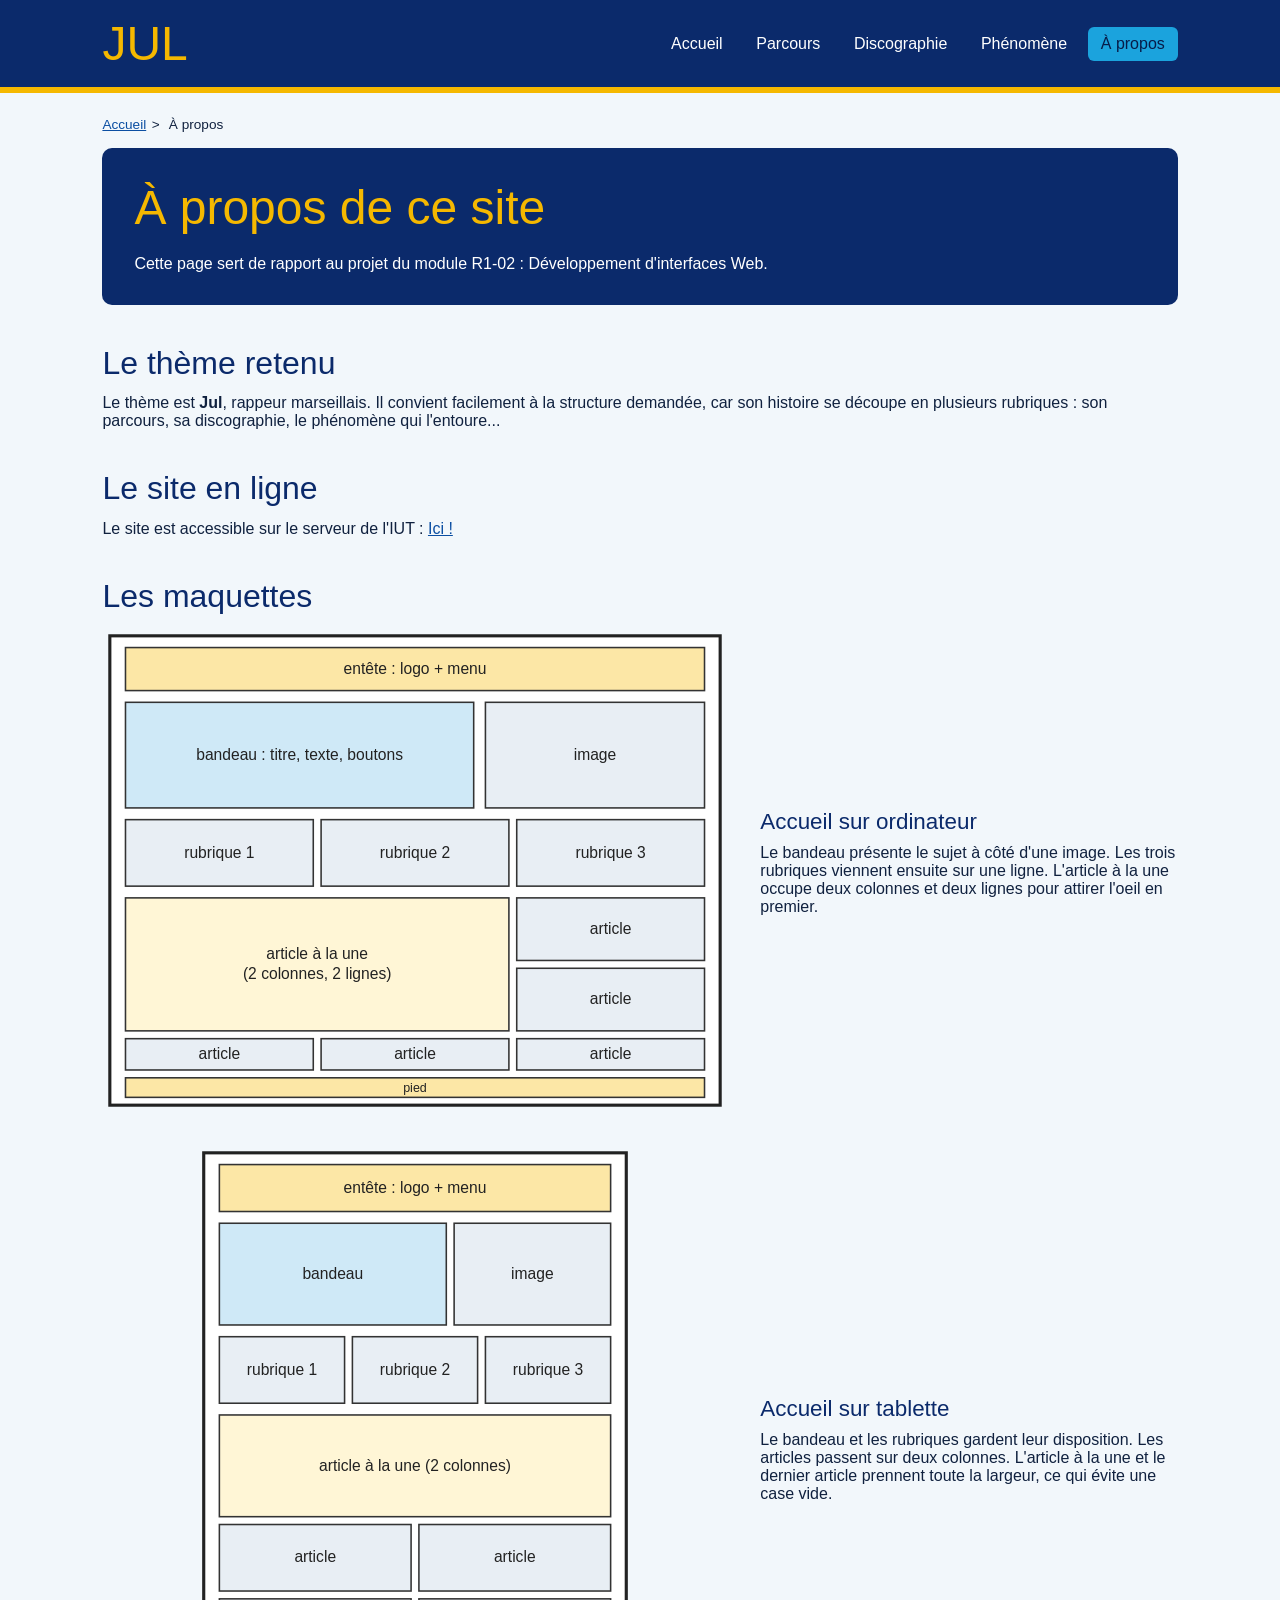
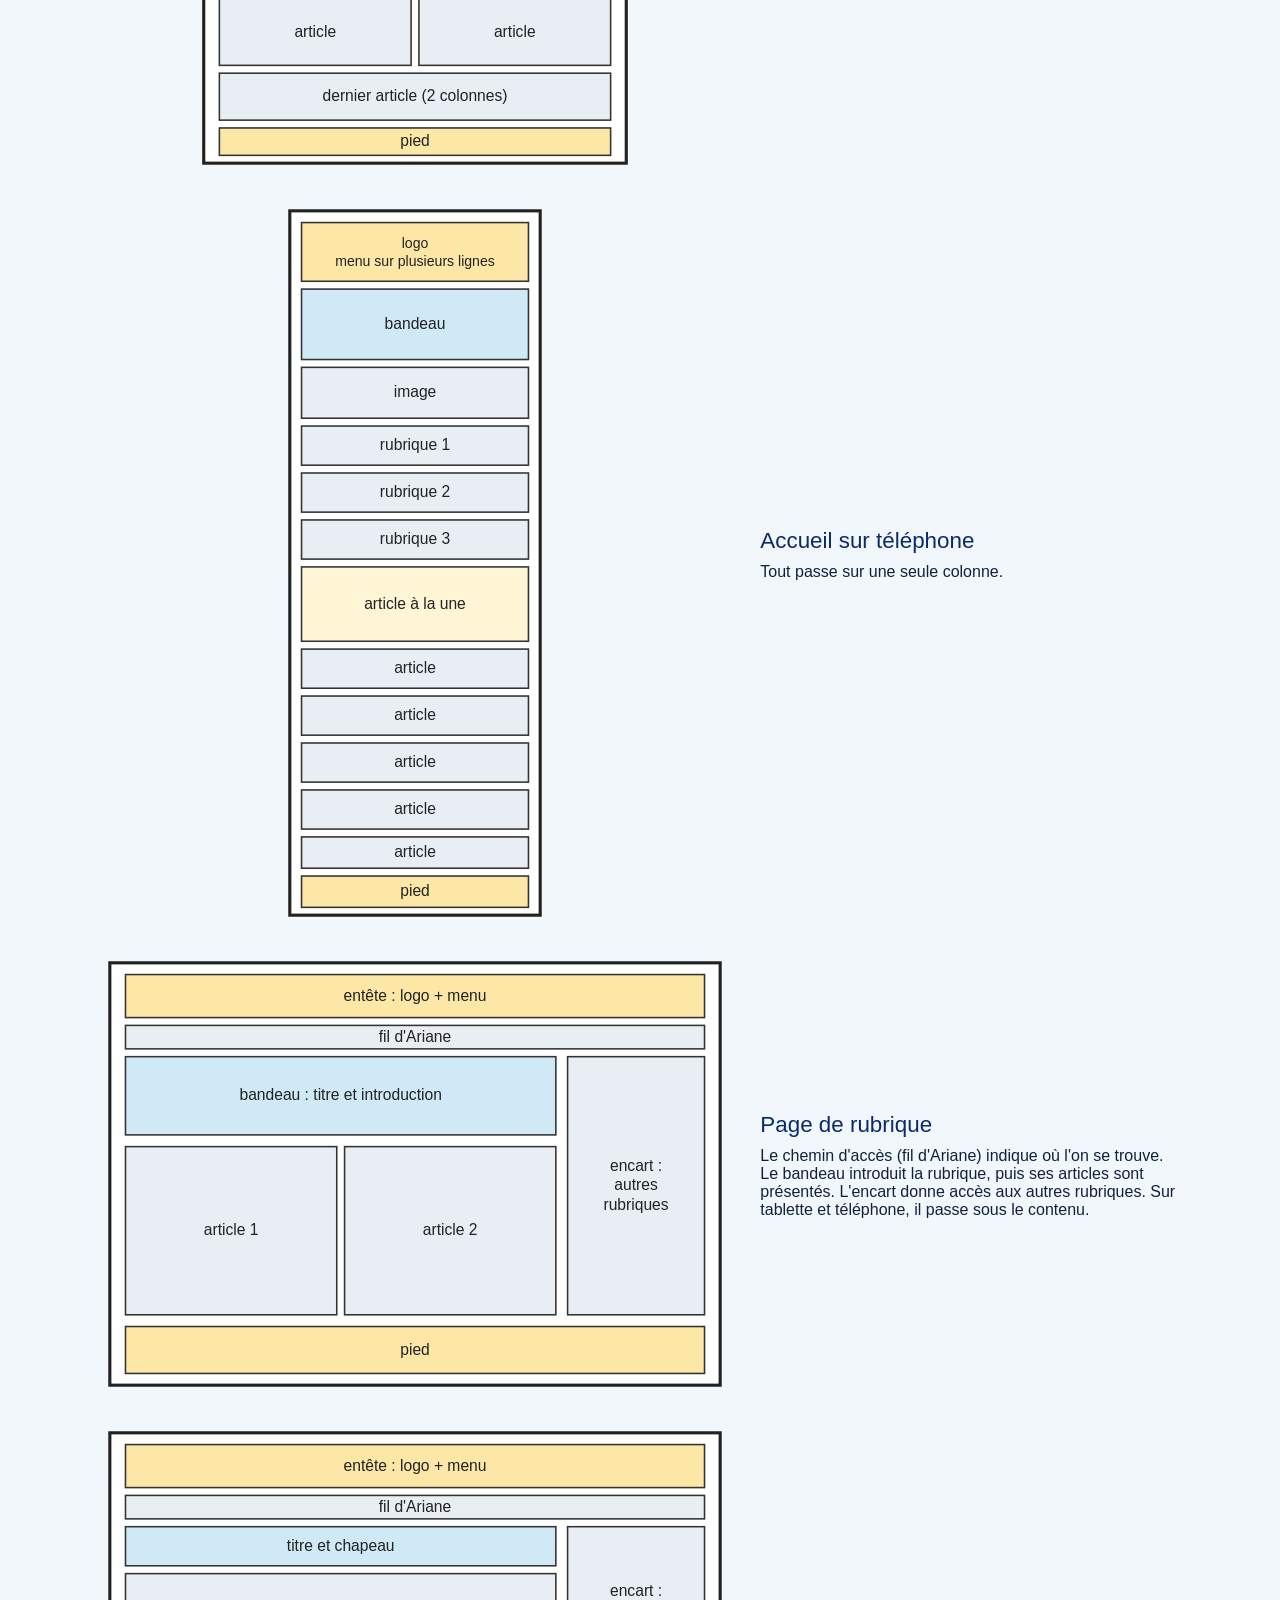
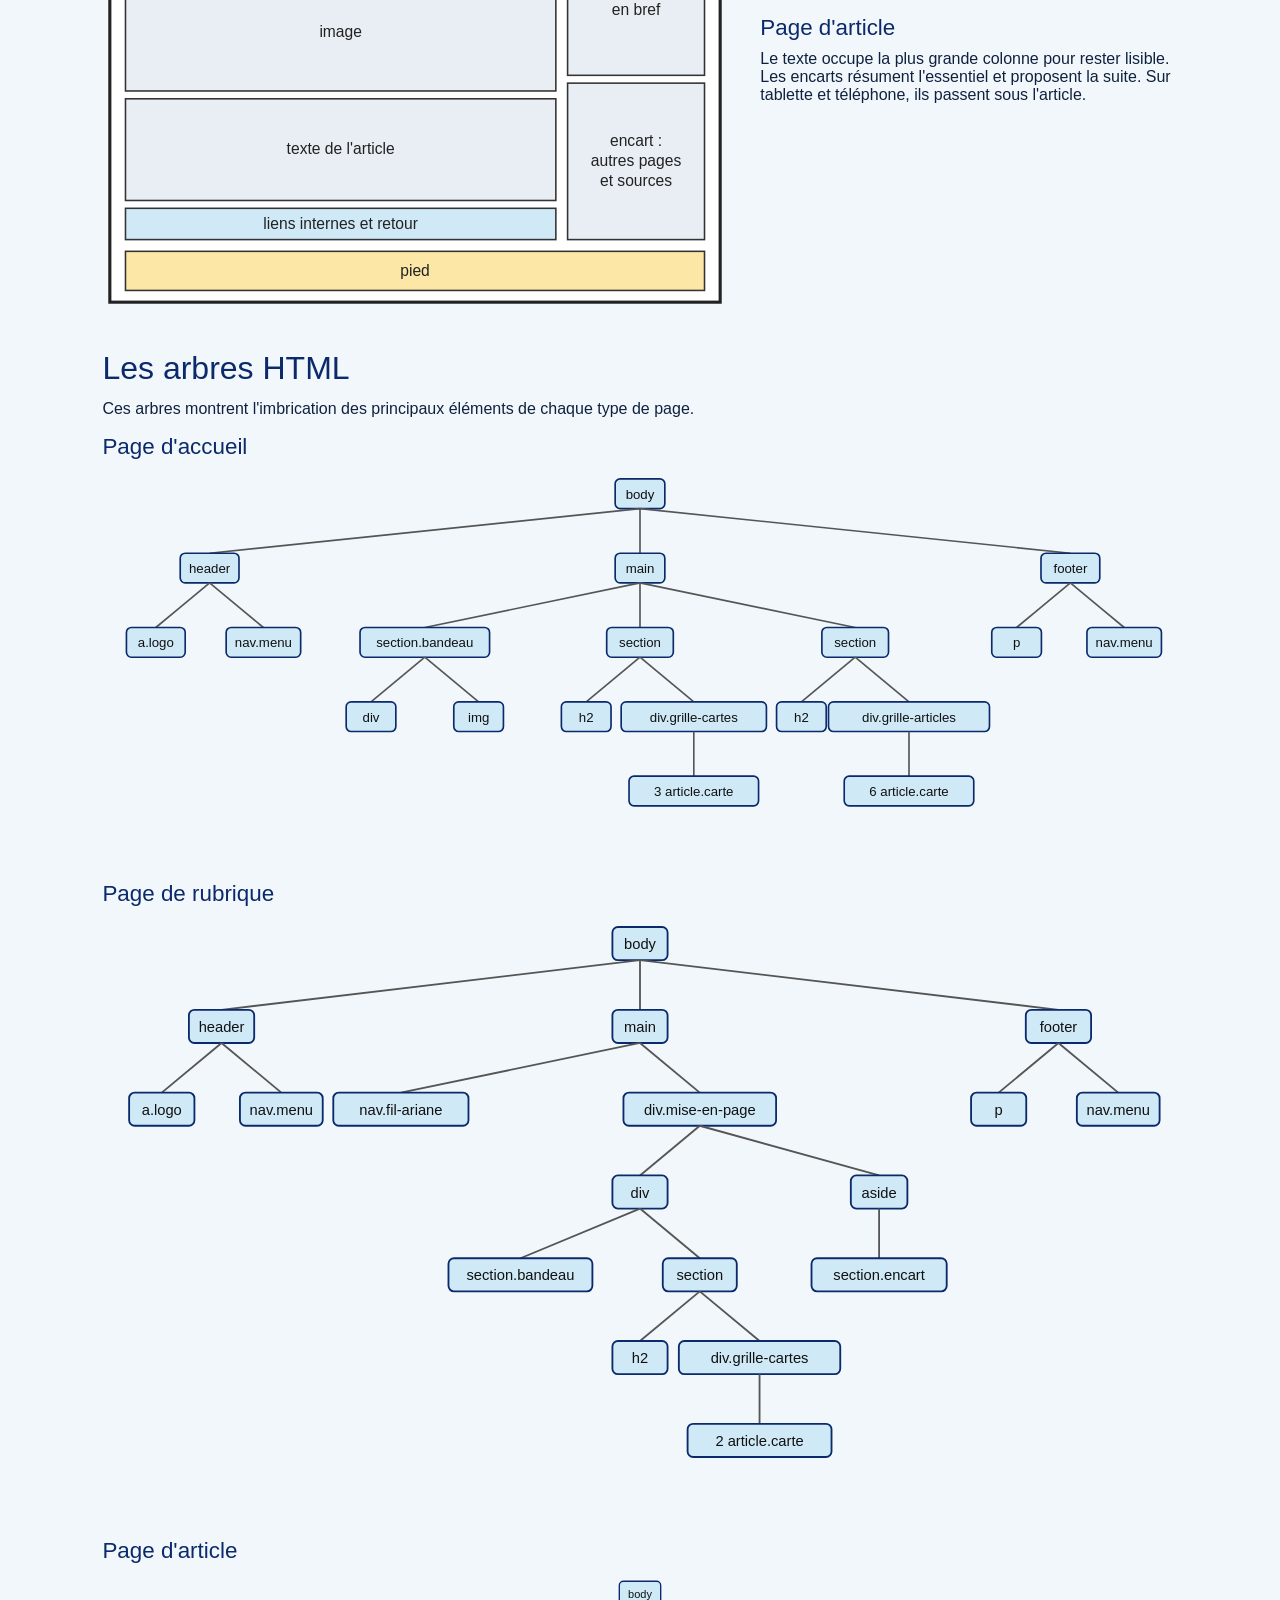
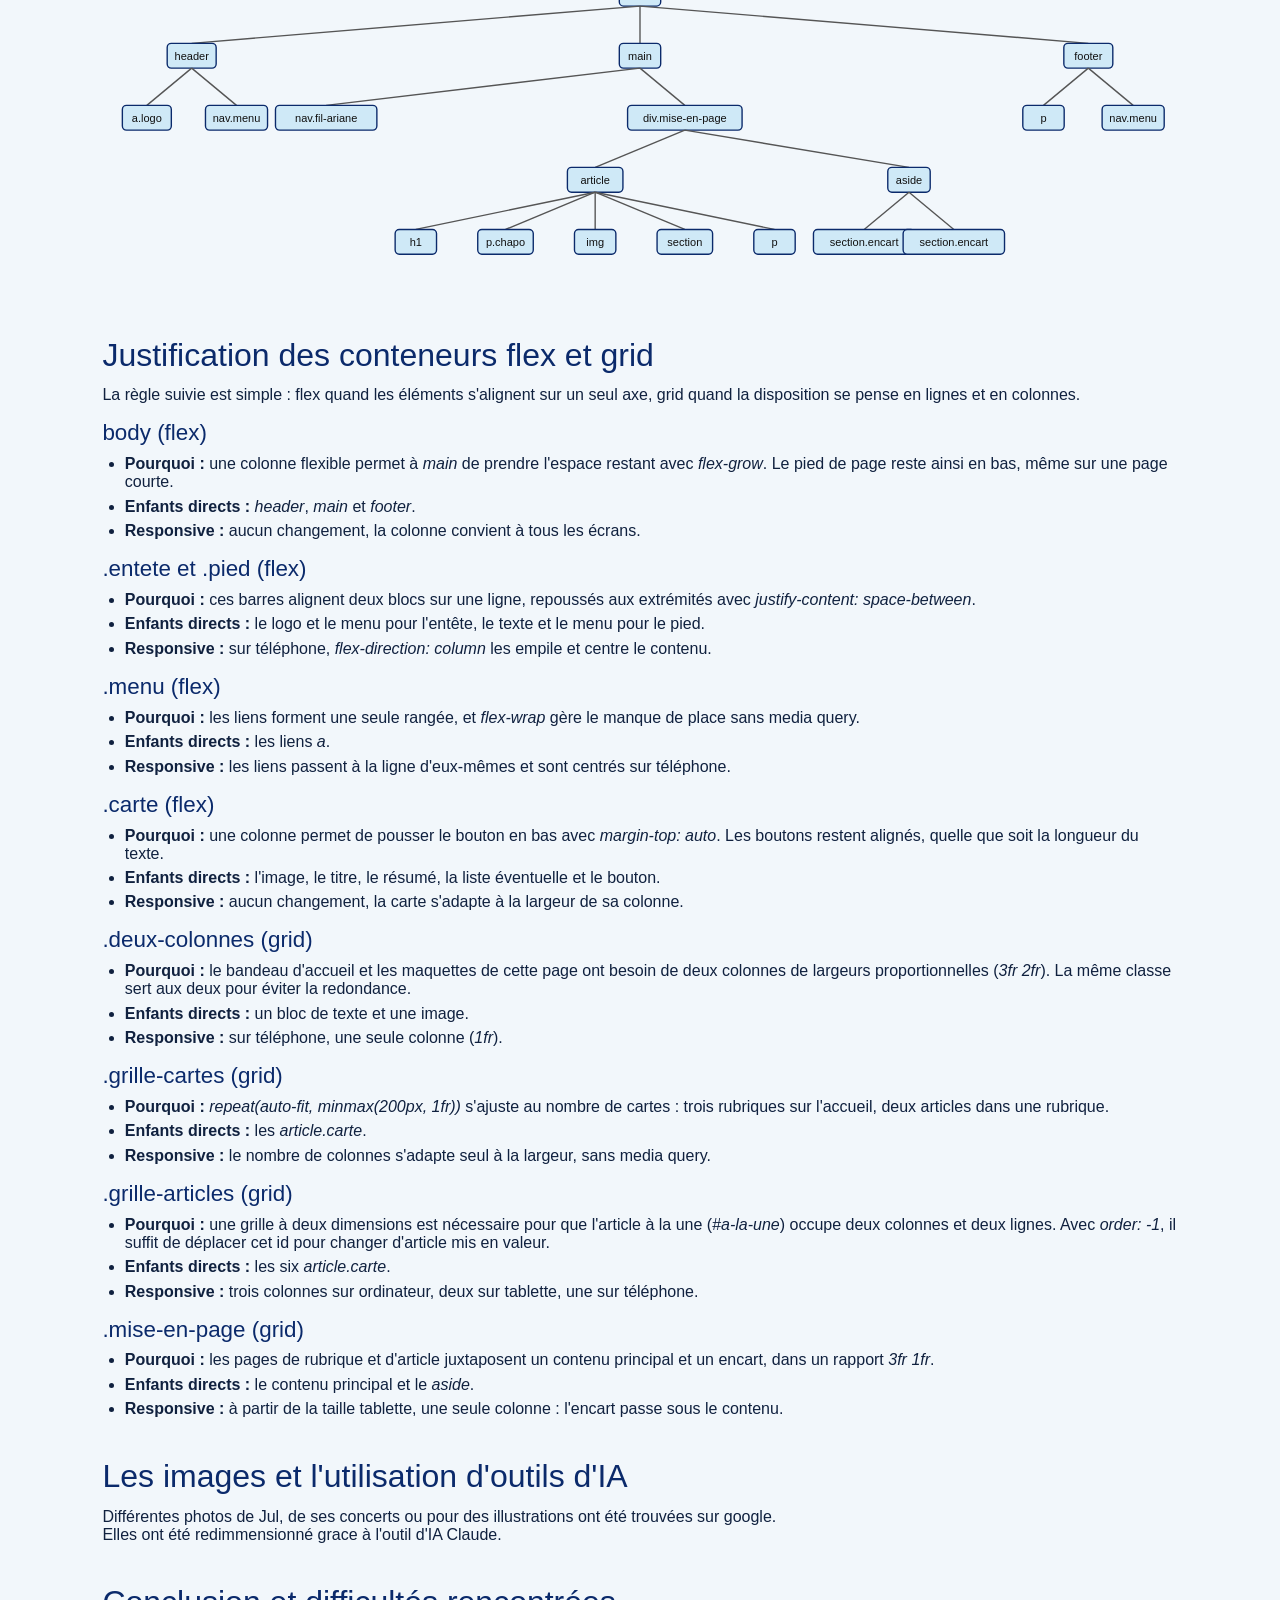
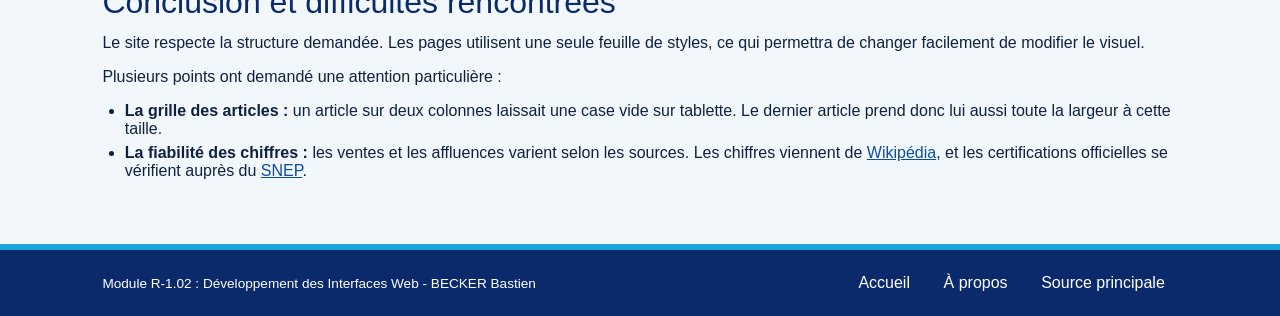
==== html/a-propos.html @ 67fab8d9 "Version finale" ====
<!doctype html>
<html lang="fr">

<head>
   <meta charset="utf-8">
   <meta name="viewport" content="width=device-width, initial-scale=1">
   <title>À propos du site - Jul</title>
   <link rel="stylesheet" href="../css/style.css">
</head>

<body>
   <header class="entete">
      <a class="logo" href="../index.html">JUL</a>
      <nav class="menu">
         <a href="../index.html">Accueil</a>
         <a href="parcours.html">Parcours</a>
         <a href="discographie.html">Discographie</a>
         <a href="phenomene.html">Phénomène</a>
         <a class="actif" href="a-propos.html">À propos</a>
      </nav>
   </header>
   <main>
      <nav class="fil-ariane">
         <a href="../index.html">Accueil</a>
         <span>À propos</span>
      </nav>
      <section class="bandeau">
         <h1>À propos de ce site</h1>
         <p>Cette page sert de rapport au projet du module R1-02 : Développement d'interfaces Web.</p>
      </section>
      <section>
         <h2>Le thème retenu</h2>
         <p>Le thème est <strong>Jul</strong>, rappeur marseillais. Il convient facilement à la structure demandée, car son histoire se découpe en plusieurs rubriques : son parcours, sa discographie, le phénomène qui l'entoure...</p>
      </section>
      <section>
         <h2>Le site en ligne</h2>
         <p>Le site est accessible sur le serveur de l'IUT : <a href="https://webetu.iutnc.univ-lorraine.fr/~e45345u/">Ici !</a>
         </p>
      </section>
      <section>
         <h2>Les maquettes</h2>
         <div class="deux-colonnes">
            <img src="../images/maquette/maquette-accueil-ordinateur.svg" alt="Maquette accueil ordinateur">
            <div>
               <h3>Accueil sur ordinateur</h3>
               <p>Le bandeau présente le sujet à côté d'une image. Les trois rubriques viennent ensuite sur une ligne. L'article à la une occupe deux colonnes et deux lignes pour attirer l'oeil en premier.</p>
            </div>
         </div>
         <div class="deux-colonnes">
            <img src="../images/maquette/maquette-accueil-tablette.svg" alt="Maquette accueil tablette">
            <div>
               <h3>Accueil sur tablette</h3>
               <p>Le bandeau et les rubriques gardent leur disposition. Les articles passent sur deux colonnes. L'article à la une et le dernier article prennent toute la largeur, ce qui évite une case vide.</p>
            </div>
         </div>
         <div class="deux-colonnes">
            <img src="../images/maquette/maquette-accueil-telephone.svg" alt="Maquette accueil téléphone">
            <div>
               <h3>Accueil sur téléphone</h3>
               <p>Tout passe sur une seule colonne. </p>
            </div>
         </div>
         <div class="deux-colonnes">
            <img src="../images/maquette/maquette-rubrique.svg" alt="Maquette page ordinateur">
            <div>
               <h3>Page de rubrique</h3>
               <p>Le chemin d'accès (fil d'Ariane) indique où l'on se trouve. Le bandeau introduit la rubrique, puis ses articles sont présentés. L'encart donne accès aux autres rubriques. Sur tablette et téléphone, il passe sous le contenu.</p>
            </div>
         </div>
         <div class="deux-colonnes">
            <img src="../images/maquette/maquette-article.svg" alt="Maquette article ordinateur">
            <div>
               <h3>Page d'article</h3>
               <p>Le texte occupe la plus grande colonne pour rester lisible. Les encarts résument l'essentiel et proposent la suite. Sur tablette et téléphone, ils passent sous l'article.</p>
            </div>
         </div>
      </section>
      <section>
         <h2>Les arbres HTML</h2>
         <p>Ces arbres montrent l'imbrication des principaux éléments de chaque type de page.</p>
         <h3>Page d'accueil</h3>
         <img class="illustration" src="../images/arbre/arbre-accueil.svg" alt="Arbre accueil">
         <h3>Page de rubrique</h3>
         <img class="illustration" src="../images/arbre/arbre-rubrique.svg" alt="Arbre rubrique">
         <h3>Page d'article</h3>
         <img class="illustration" src="../images/arbre/arbre-article.svg" alt="Arbre article">
      </section>
      <section>
         <h2>Justification des conteneurs flex et grid</h2>
         <p>La règle suivie est simple : flex quand les éléments s'alignent sur un seul axe, grid quand la disposition se pense en lignes et en colonnes.</p>
         <h3>body (flex)</h3>
         <ul>
            <li><strong>Pourquoi :</strong> une colonne flexible permet à <i>main</i> de prendre l'espace restant avec <i>flex-grow</i>. Le pied de page reste ainsi en bas, même sur une page courte.</li>
            <li><strong>Enfants directs :</strong> <i>header</i>, <i>main</i> et <i>footer</i>.</li>
            <li><strong>Responsive :</strong> aucun changement, la colonne convient à tous les écrans.</li>
         </ul>
         <h3>.entete et .pied (flex)</h3>
         <ul>
            <li><strong>Pourquoi :</strong> ces barres alignent deux blocs sur une ligne, repoussés aux extrémités avec <i>justify-content: space-between</i>.</li>
            <li><strong>Enfants directs :</strong> le logo et le menu pour l'entête, le texte et le menu pour le pied.
            </li>
            <li><strong>Responsive :</strong> sur téléphone, <i>flex-direction: column</i> les empile et centre le contenu.</li>
         </ul>
         <h3>.menu (flex)</h3>
         <ul>
            <li><strong>Pourquoi :</strong> les liens forment une seule rangée, et <i>flex-wrap</i> gère le manque de place sans media query.</li>
            <li><strong>Enfants directs :</strong> les liens <i>a</i>.</li>
            <li><strong>Responsive :</strong> les liens passent à la ligne d'eux-mêmes et sont centrés sur téléphone.
            </li>
         </ul>
         <h3>.carte (flex)</h3>
         <ul>
            <li><strong>Pourquoi :</strong> une colonne permet de pousser le bouton en bas avec <i>margin-top: auto</i>. Les boutons restent alignés, quelle que soit la longueur du texte.</li>
            <li><strong>Enfants directs :</strong> l'image, le titre, le résumé, la liste éventuelle et le bouton.</li>
            <li><strong>Responsive :</strong> aucun changement, la carte s'adapte à la largeur de sa colonne.</li>
         </ul>
         <h3>.deux-colonnes (grid)</h3>
         <ul>
            <li><strong>Pourquoi :</strong> le bandeau d'accueil et les maquettes de cette page ont besoin de deux colonnes de largeurs proportionnelles (<i>3fr 2fr</i>). La même classe sert aux deux pour éviter la redondance.</li>
            <li><strong>Enfants directs :</strong> un bloc de texte et une image.</li>
            <li><strong>Responsive :</strong> sur téléphone, une seule colonne (<i>1fr</i>).</li>
         </ul>
         <h3>.grille-cartes (grid)</h3>
         <ul>
            <li><strong>Pourquoi :</strong> <i>repeat(auto-fit, minmax(200px, 1fr))</i> s'ajuste au nombre de cartes : trois rubriques sur l'accueil, deux articles dans une rubrique.</li>
            <li><strong>Enfants directs :</strong> les <i>article.carte</i>.</li>
            <li><strong>Responsive :</strong> le nombre de colonnes s'adapte seul à la largeur, sans media query.</li>
         </ul>
         <h3>.grille-articles (grid)</h3>
         <ul>
            <li><strong>Pourquoi :</strong> une grille à deux dimensions est nécessaire pour que l'article à la une (<i>#a-la-une</i>) occupe deux colonnes et deux lignes. Avec <i>order: -1</i>, il suffit de déplacer cet id pour changer d'article mis en valeur.</li>
            <li><strong>Enfants directs :</strong> les six <i>article.carte</i>.</li>
            <li><strong>Responsive :</strong> trois colonnes sur ordinateur, deux sur tablette, une sur téléphone.</li>
         </ul>
         <h3>.mise-en-page (grid)</h3>
         <ul>
            <li><strong>Pourquoi :</strong> les pages de rubrique et d'article juxtaposent un contenu principal et un encart, dans un rapport <i>3fr 1fr</i>.</li>
            <li><strong>Enfants directs :</strong> le contenu principal et le <i>aside</i>.</li>
            <li><strong>Responsive :</strong> à partir de la taille tablette, une seule colonne : l'encart passe sous le contenu.</li>
         </ul>
      </section>
      <section>
         <h2>Les images et l'utilisation d'outils d'IA</h2>
         <p>Différentes photos de Jul, de ses concerts ou pour des illustrations ont été trouvées sur google.<br>
            Elles ont été redimmensionné grace à l'outil d'IA Claude.</p>
      </section>
      <section>
         <h2>Conclusion et difficultés rencontrées</h2>
         <p>Le site respecte la structure demandée. Les pages utilisent une seule feuille de styles, ce qui permettra de changer facilement de modifier le visuel.</p>
         <p>Plusieurs points ont demandé une attention particulière :</p>
         <ul>
            <li><strong>La grille des articles :</strong> un article sur deux colonnes laissait une case vide sur tablette. Le dernier article prend donc lui aussi toute la largeur à cette taille.</li>
            <li><strong>La fiabilité des chiffres :</strong> les ventes et les affluences varient selon les sources. Les chiffres viennent de <a href="https://fr.wikipedia.org/wiki/Jul_(rappeur)">Wikipédia</a>, et les certifications officielles se vérifient auprès du <a href="https://snepmusique.com/">SNEP</a>.</li>
         </ul>
      </section>
   </main>
   <footer class="pied">
      <p>Module R-1.02 : Développement des Interfaces Web - BECKER Bastien</p>
      <nav class="menu">
         <a href="../index.html">Accueil</a>
         <a href="a-propos.html">À propos</a>
         <a href="https://fr.wikipedia.org/wiki/Jul_(rappeur)">Source principale</a>
      </nav>
   </footer>
</body>

</html>
---- css/style.css ----
* {
   box-sizing: border-box;
}

body {
   display: flex;
   flex-direction: column;
   min-height: 100vh;
   margin: 0;
   background-color: #f2f7fb;
   color: #10213f;
   font-family: Verdana, Arial, sans-serif;
}

h1, h2, h3, .logo {
   font-family: Impact, "Arial Black", "Trebuchet MS", sans-serif;
   font-weight: normal;
}

h1, h2, h3 {
   margin: 0 0 0.4em 0;
   color: #0b2a6b;
}

h1 {
   font-size: 3em;
}

h2 {
   font-size: 2em;
}

h3 {
   font-size: 1.4em;
}

p, ul, ol, blockquote {
   margin: 0 0 1em 0;
}

ul, ol {
   padding-left: 1.4em;
}

li {
   margin-bottom: 0.4em;
}

img {
   display: block;
   width: 100%;
   height: auto;
}

a {
   color: #0b4ea2;
}

a:visited {
   color: #5b2a86;
}

a:hover {
   background-color: #f5b800;
   color: #071c49;
}

main {
   flex-grow: 1;
   padding: 1.5em 8%;
}

section {
   margin-bottom: 2.5em;
}

blockquote {
   padding: 0.8em 1em;
   border-left: 6px solid #f5b800;
   background-color: #ffffff;
   font-style: italic;
}

.entete, .pied {
   display: flex;
   flex-wrap: wrap;
   justify-content: space-between;
   align-items: center;
   gap: 1em;
   padding: 1em 8%;
   background-color: #0b2a6b;
   color: #ffffff;
}

.entete {
   border-bottom: 6px solid #f5b800;
}

.pied {
   border-top: 6px solid #1ba3dd;
}

.pied p {
   margin: 0;
   font-size: 0.85em;
}

.logo {
   color: #f5b800;
   font-size: 3em;
   text-decoration: none;
}

.logo:visited {
   color: #f5b800;
}

.logo:hover {
   background-color: #0b2a6b;
   color: #ffffff;
}

.menu {
   display: flex;
   flex-wrap: wrap;
   gap: 0.5em;
}

.menu a {
   padding: 0.5em 0.8em;
   border-radius: 6px;
   color: #ffffff;
   text-decoration: none;
}

.menu a:hover {
   background-color: #f5b800;
   color: #071c49;
}

.menu a.actif {
   background-color: #1ba3dd;
   color: #071c49;
}

.fil-ariane {
   margin-bottom: 1.2em;
   font-size: 0.85em;
}

.fil-ariane a::after {
   content: ">";
   display: inline-block;
   margin: 0 0.4em;
   color: #10213f;
}

.bandeau {
   padding: 2em;
   border-radius: 10px;
   background-color: #0b2a6b;
   color: #ffffff;
}

.bandeau h1 {
   color: #f5b800;
}

.bandeau p:last-child {
   margin-bottom: 0;
}

.bouton {
   display: inline-block;
   padding: 0.6em 1em;
   border-radius: 6px;
   background-color: #f5b800;
   color: #071c49;
   font-weight: bold;
   text-decoration: none;
}

.bouton:visited {
   color: #071c49;
}

.bouton:hover {
   background-color: #1ba3dd;
}

.carte {
   display: flex;
   flex-direction: column;
   padding: 1em;
   border: 3px solid #0b2a6b;
   border-radius: 10px;
   background-color: #ffffff;
}

.carte:hover {
   border-color: #1ba3dd;
}

.carte img {
   margin-bottom: 0.8em;
   border-radius: 6px;
}

.carte .bouton {
   margin-top: auto;
   align-self: flex-start;
}

.chapo {
   font-size: 1.15em;
   font-weight: bold;
}

.chapo::first-letter {
   color: #1ba3dd;
   font-family: Impact, "Arial Black", sans-serif;
   font-size: 2em;
   font-weight: normal;
}

.illustration {
   margin-bottom: 1.5em;
   border-radius: 10px;
}

.encart {
   margin-bottom: 1.5em;
   padding: 1em;
   border-top: 6px solid #1ba3dd;
   background-color: #ffffff;
}

.encart h2 {
   font-size: 1.4em;
}

.encart ul {
   margin-bottom: 0;
}

.deux-colonnes {
   display: grid;
   grid-template-columns: 3fr 2fr;
   align-items: center;
   gap: 2em;
   margin-bottom: 2em;
}

.grille-cartes {
   display: grid;
   grid-template-columns: repeat(auto-fit, minmax(200px, 1fr));
   gap: 1.2em;
}

.grille-articles {
   display: grid;
   grid-template-columns: repeat(3, 1fr);
   gap: 1.2em;
}

.mise-en-page {
   display: grid;
   grid-template-columns: 3fr 1fr;
   gap: 2em;
}

#a-la-une {
   grid-column: span 2;
   grid-row: span 2;
   order: -1;
   border-color: #f5b800;
   background-color: #fff6d6;
}

#a-la-une::before {
   content: "À la une";
   align-self: flex-start;
   margin-bottom: 0.6em;
   padding: 0.2em 0.6em;
   border-radius: 6px;
   background-color: #0b2a6b;
   color: #f5b800;
   font-weight: bold;
}

#a-la-une h3 {
   font-size: 2.4em;
}

#a-la-une p {
   font-size: 1.25em;
}

@media screen and (min-width: 1400px) {
   main, .entete, .pied {
      padding-left: 15%;
      padding-right: 15%;
   }
}

@media screen and (max-width: 1024px) {
   .mise-en-page {
      grid-template-columns: 1fr;
   }

   main, .entete, .pied {
      padding-left: 5%;
      padding-right: 5%;
   }
}

@media screen and (min-width: 641px) and (max-width: 1024px) {
   .grille-articles {
      grid-template-columns: repeat(2, 1fr);
   }

   #a-la-une {
      grid-row: span 1;
   }

   .grille-articles .carte:last-child {
      grid-column: span 2;
   }
}

@media screen and (max-width: 640px) {
   body {
      font-size: 1.05em;
   }

   h1 {
      font-size: 2.2em;
   }

   .entete, .pied {
      flex-direction: column;
      text-align: center;
   }

   .menu {
      justify-content: center;
   }

   .menu a, .bouton {
      padding: 0.8em 1em;
   }

   .bandeau {
      padding: 1.2em;
   }

   .deux-colonnes, .grille-articles {
      grid-template-columns: 1fr;
   }

   #a-la-une {
      grid-column: span 1;
      grid-row: span 1;
   }
}
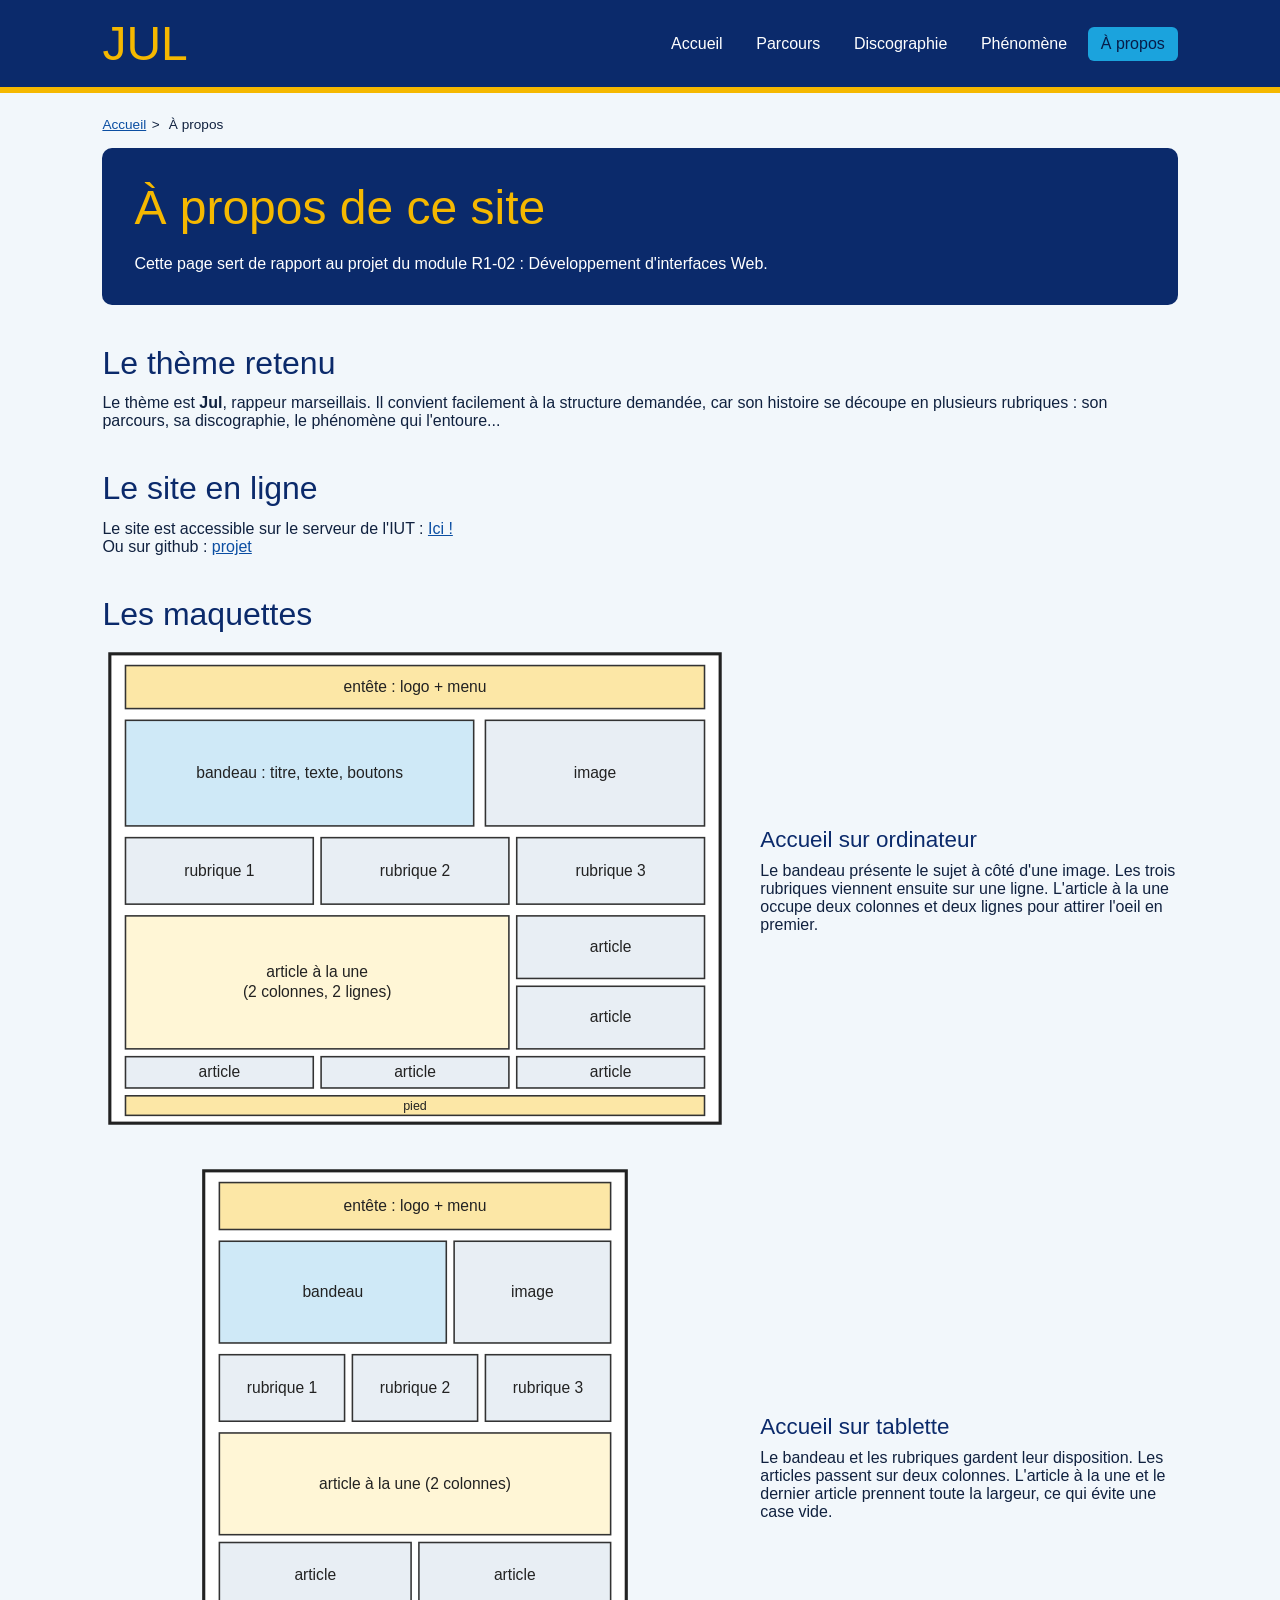
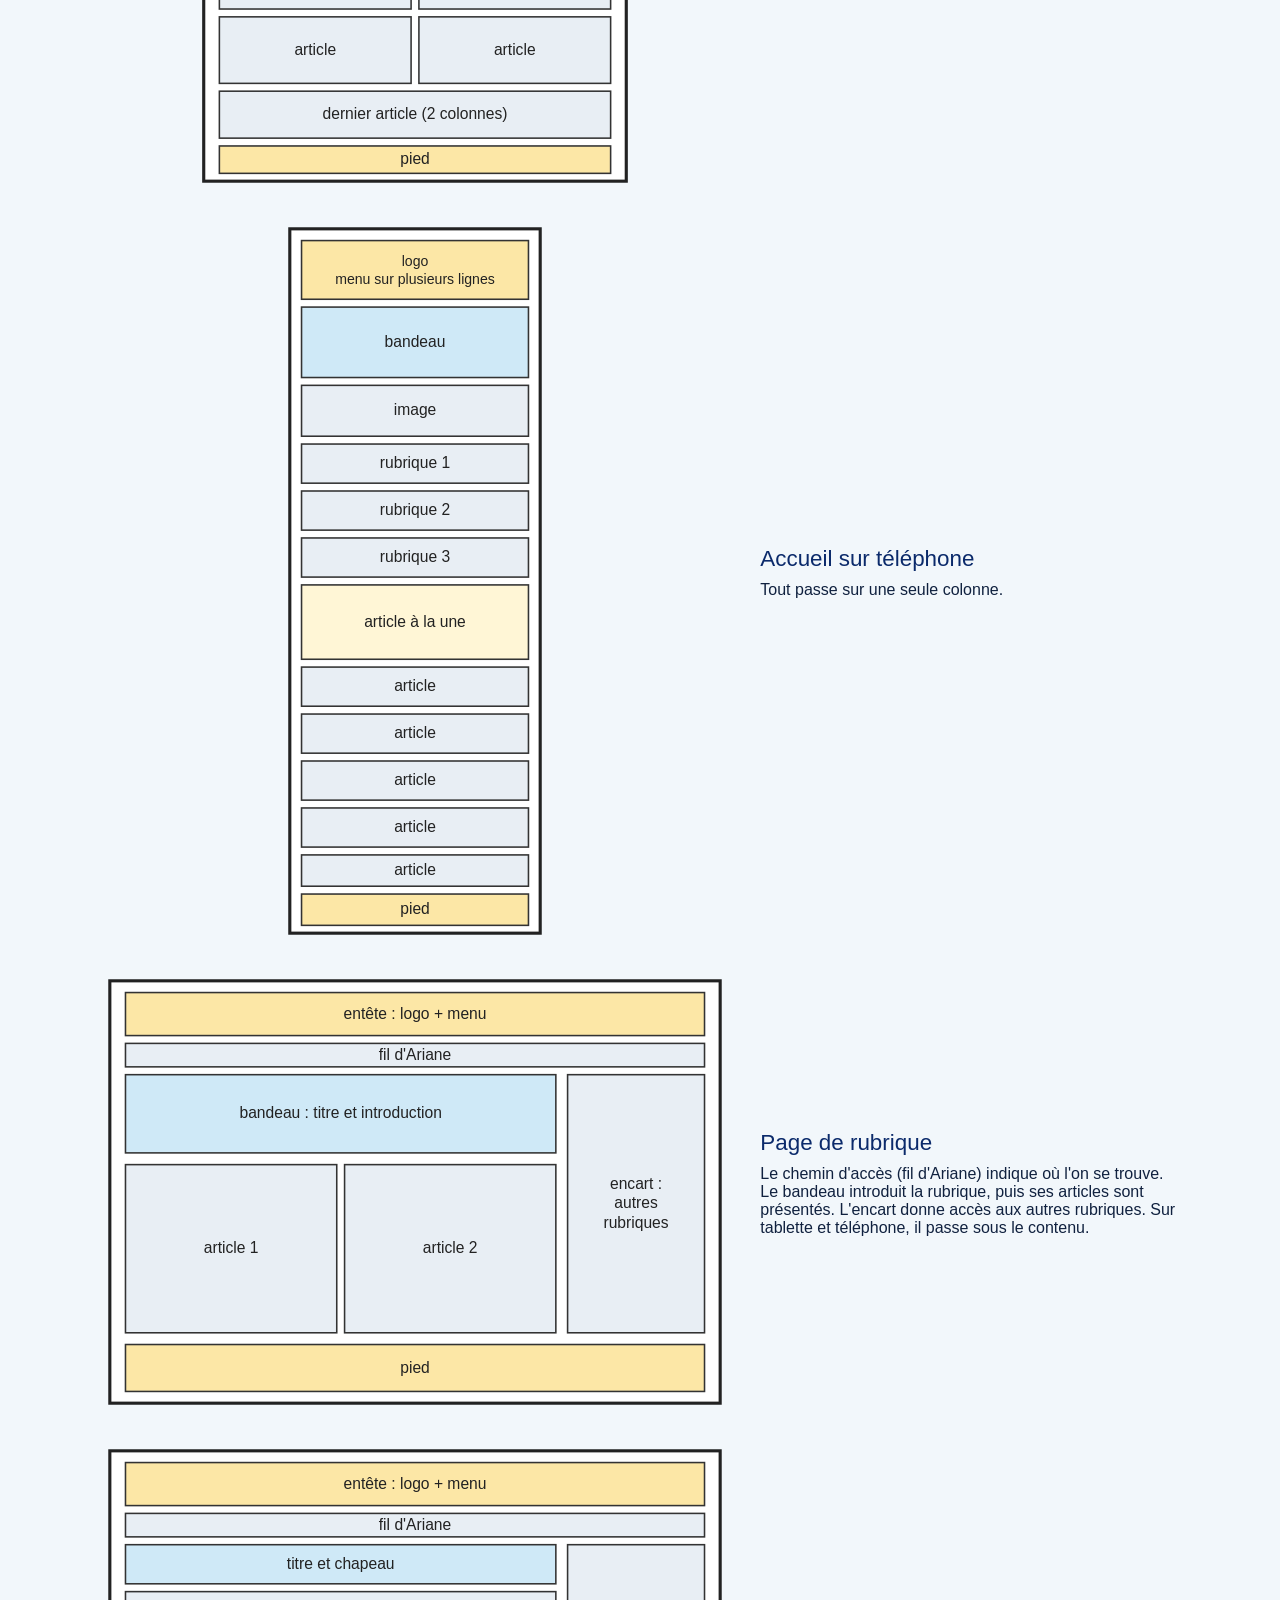
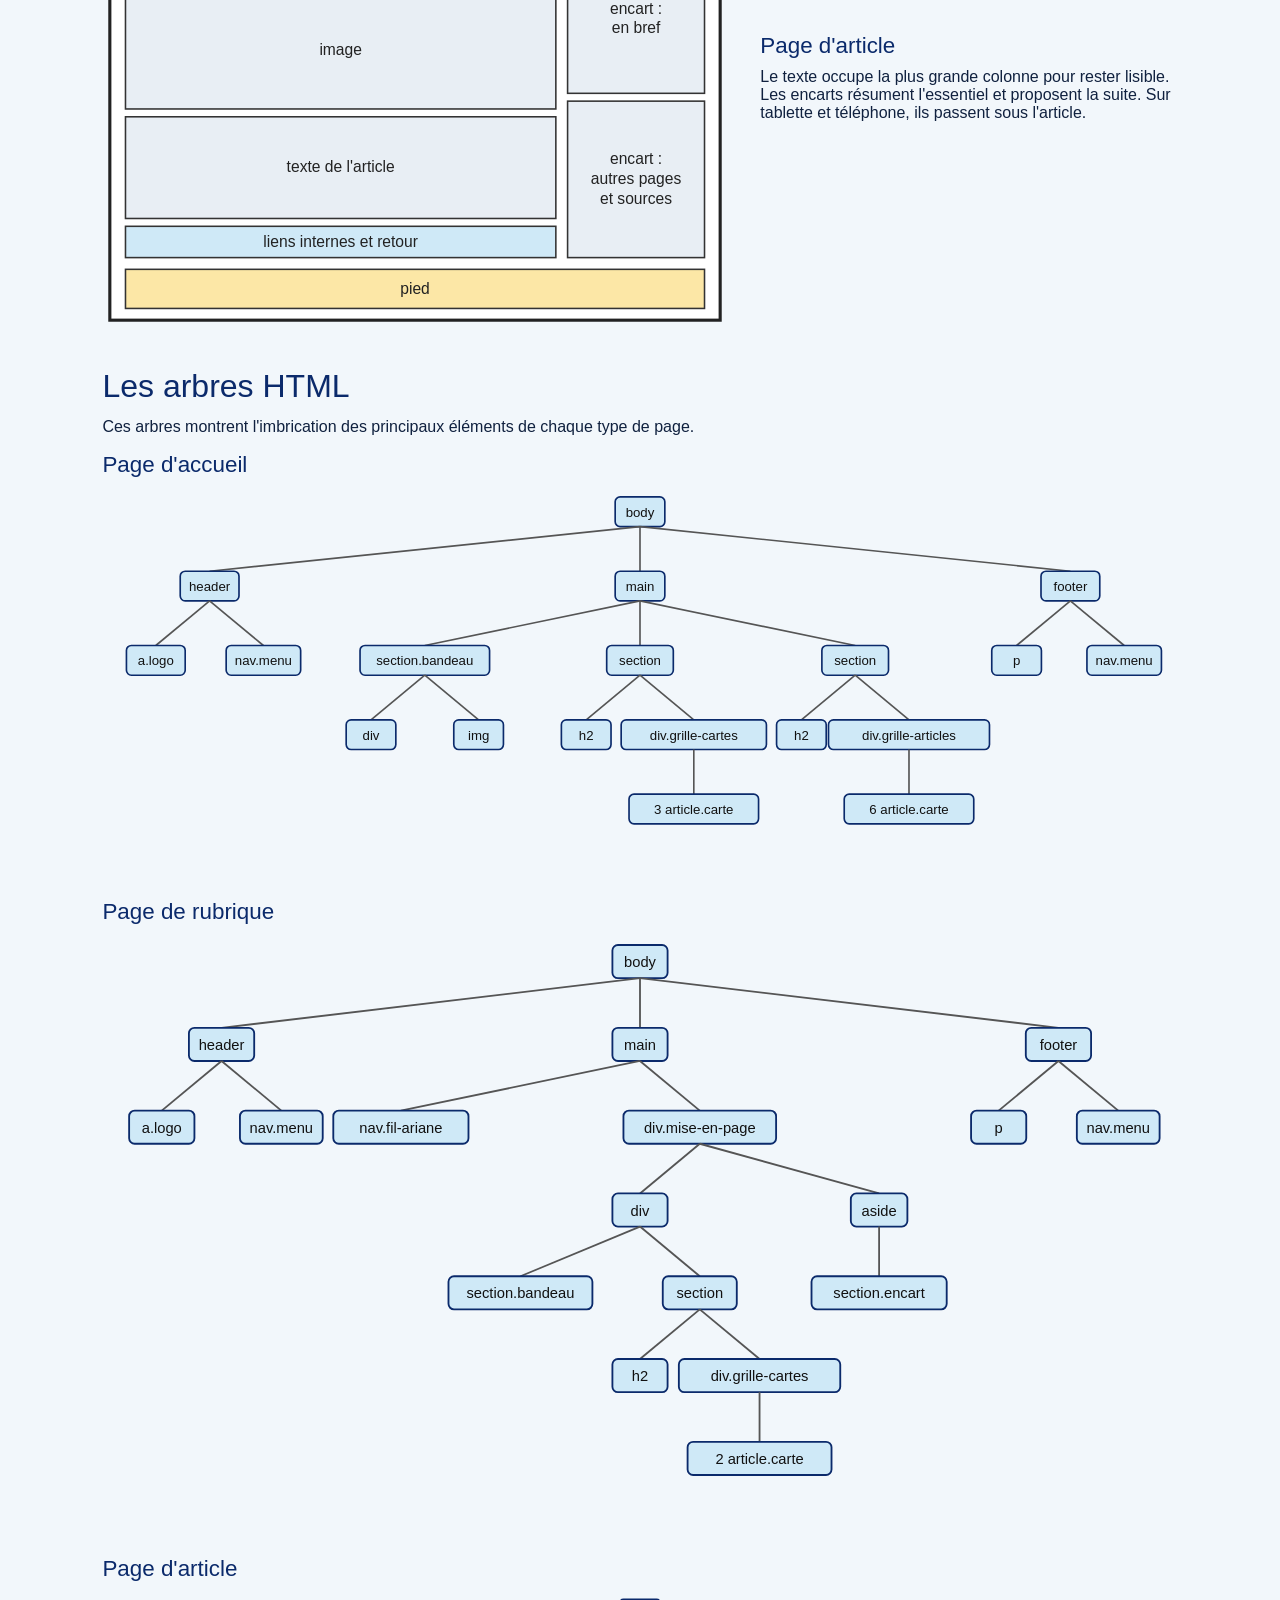
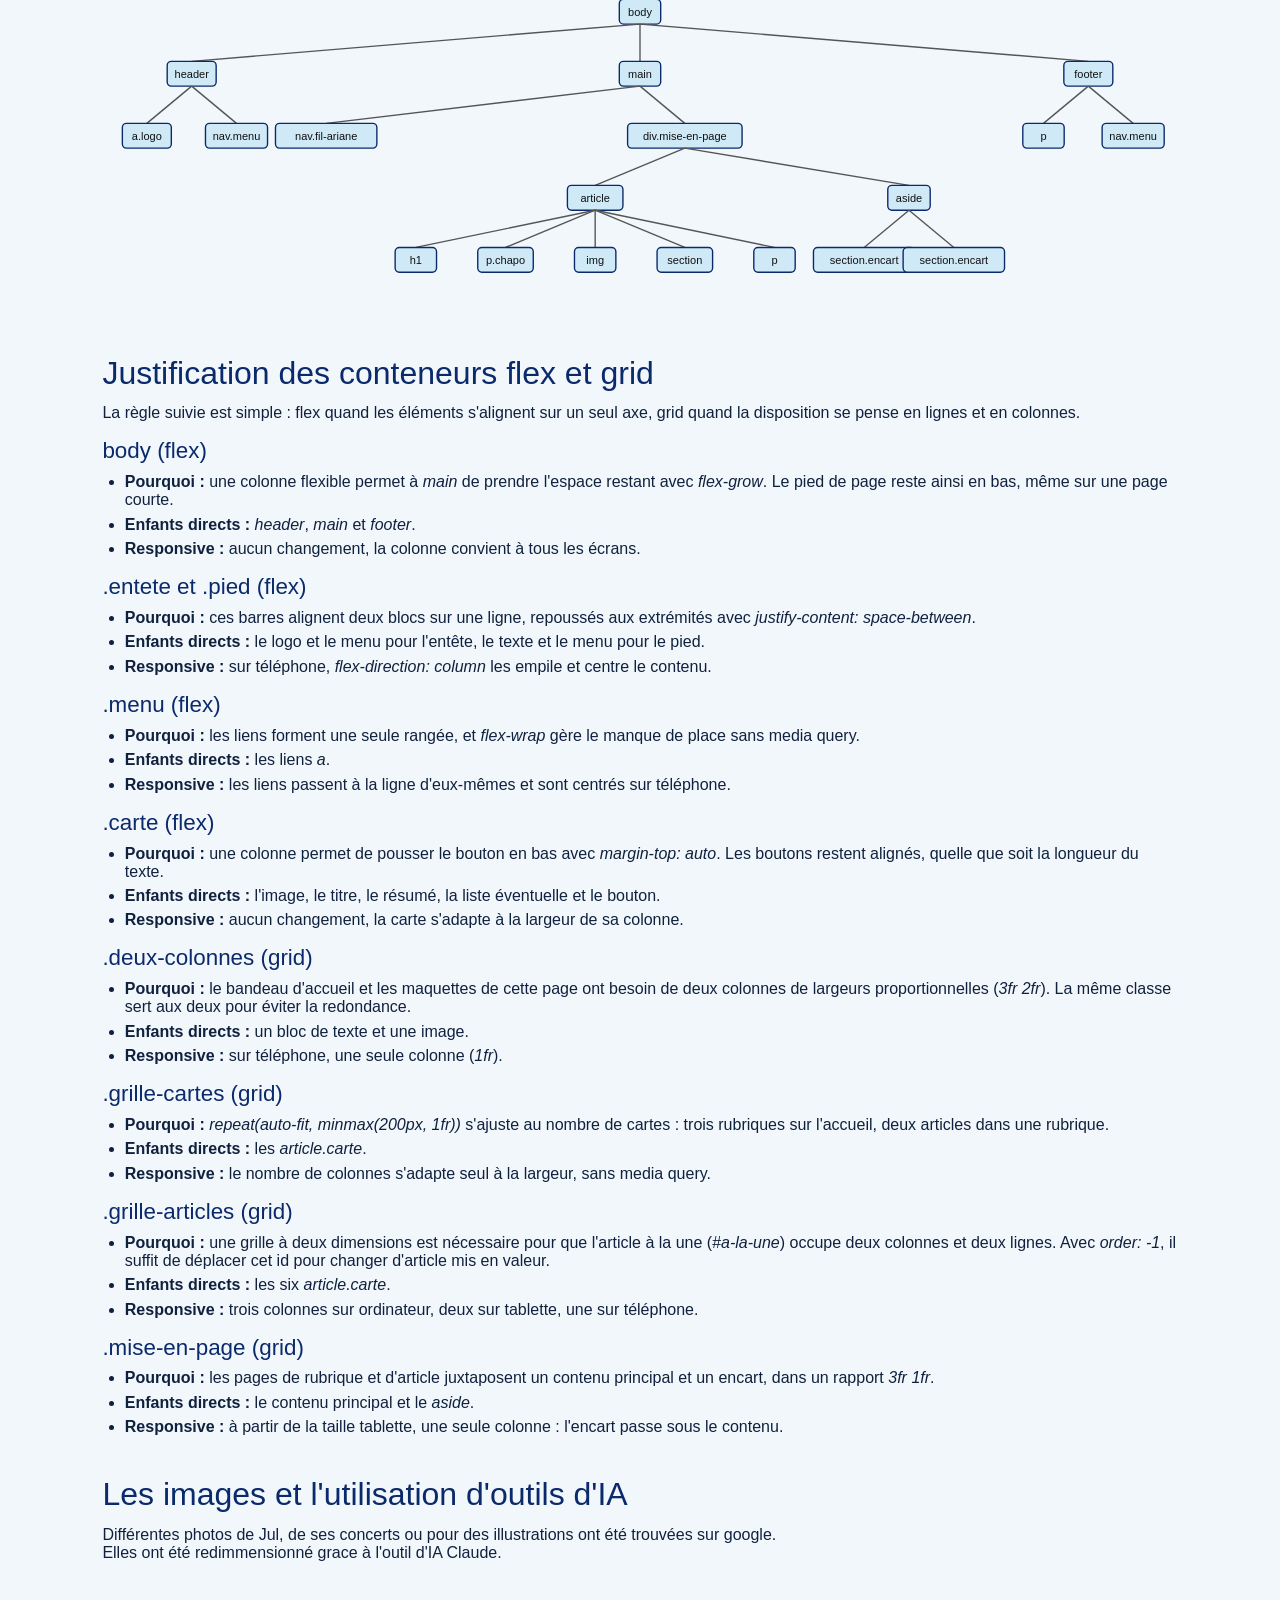
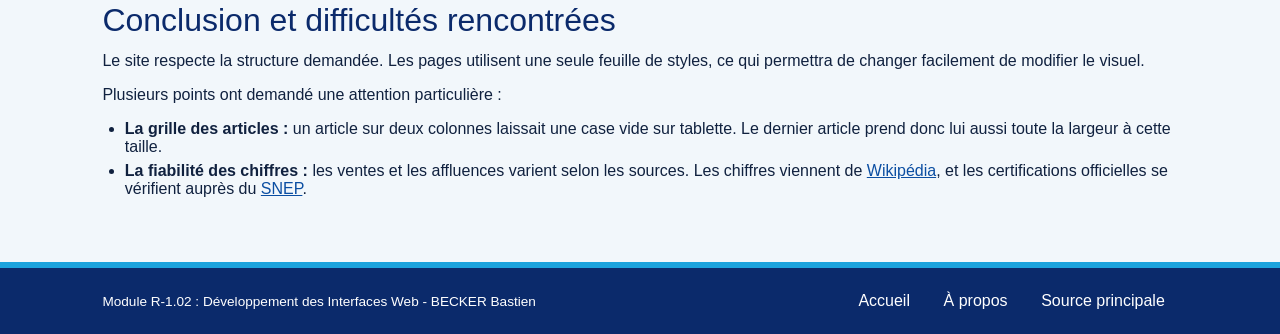
==== commit 3cce8663: "ajout lien github" ====
--- a/html/a-propos.html
+++ b/html/a-propos.html
@@ -34,8 +34,8 @@
       </section>
       <section>
          <h2>Le site en ligne</h2>
-         <p>Le site est accessible sur le serveur de l'IUT : <a href="https://webetu.iutnc.univ-lorraine.fr/~e45345u/">Ici !</a>
-         </p>
+         <p>Le site est accessible sur le serveur de l'IUT : <a href="https://webetu.iutnc.univ-lorraine.fr/~e45345u/">Ici !</a><br>
+         Ou sur github : <a href="https://github.com/Bastien54k/JUL"> projet</a></p>
       </section>
       <section>
          <h2>Les maquettes</h2>
